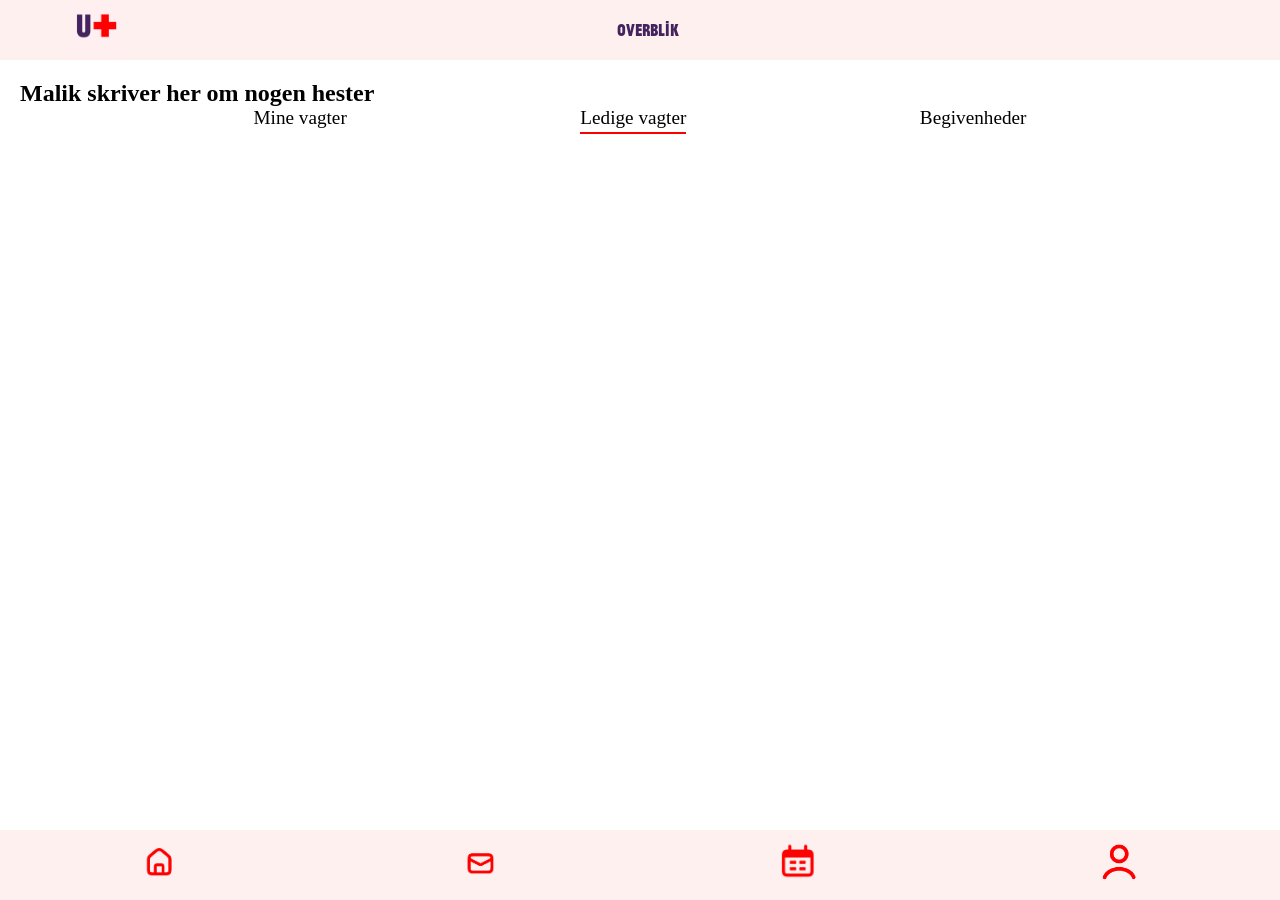
==== bara.copy.html @ 68dd4c25 "main menu er KLAR" ====
<!DOCTYPE html>
<html lang="da">
    <head>
        <meta charset="UTF-8">
        <meta name="viewport" content="width=device-width, initial-scale=1.0">
        <title>App Rødekors ungdommen</title>
        <link rel="stylesheet" href="bara.copy.css">
        <script></script> 
    </head>
        
        <body>
            
            <header class="app-header">
                <div class="header-leftside">
                    <a href="mine_vagter.html" class="brand-button"> 
                        <img src="images/brand_logo.png" alt="røde kors ungdom forkortet logo" class="logo-img">
                    </a>
                </div>
                <h1 class="header-title">Overblik</h1>
                <div class="header-rightside"></div>
            </header>

            <main class="content-area">

                <div class="proces-bar">
                    <h2>Malik skriver her om nogen hester</h2>
                </div>

                <div class="main__menu">
                  <a href="mine_vagter.html" class="main__menu-item active">Mine vagter</a>
                  <a href="ledige_vagter.html" class="main__menu-item main__menu-item--active">Ledige vagter</a>
                  <a href="begivenheder.html" class="main__menu-item">Begivenheder</a>
                </div>

            </main>
            
            <footer>
                <nav class="bottom-nav">
                    <a href="mine_vagter.html" class="nav-buttons">
                        <img src="images/hjem.png" alt="hjem-button" class="nav-icon">
                    </a>
                    
                    <a href="meddelelser.html" class="nav-buttons">
                        <img src="images/meddelelser.png" alt="meddelelser-button" class="nav-icon">
                    </a>

                    <a href="kalender.html" class="nav-buttons">
                        <img src="images/kalender.png" alt="kalender-button" class="nav-icon">
                    </a>

                    <a href="min_profil.html" class="nav-buttons">
                        <img src="images/profil.png" alt="min_profil-button" class="nav-icon">
                    </a>
                </nav>
            </footer>
            

        </body>
</html>
---- bara.copy.css ----
*{ /*Reference fra baramjollragnheidardottir-sketch
presentation Github*/
   
box-sizing: border-box;
    margin: 0;
    padding: 0;    
}

/* kode er lavet med inspiration og reference fra https://www.w3schools.com/css/css_grid.asp*/
body {
    background-color: #ffffff;
    display: grid;
    grid-template-rows: 60px 1fr 70px; 
    height: 100vh;
    width: 100%;
    margin: 0;
    overflow: hidden;
}


/* kode er lavet med inspiration og refernce fra https://www.w3schools.com/css/css3_flexbox.asp*/
.app-header {
    grid-row: 1;
    background-color: #FFF0F0;
    display: flex;
    align-items: center;
    justify-content: space-between;
    padding: 0 5%;
 
}



/*AI brugt til denne kode, refere til dokument AI prompt Rikke*/
/* logoið sendir til baka til mine vagter*/
.brand-button {
    flex: 0 0 100px;
}

/*AI brugt til denne kode, refere til dokument AI prompt Rikke*/
.brand-button img {
   height: 50px;
   width: auto;
}


.header-title {
    font-size: 1.1rem; 
    flex-grow: 1;
    text-align: center;
    font-family: 'JeanLucWeb-Bold', sans-serif;
    color: rgb(68,36,94);
}

/*AI brugt til denne kode, refere til dokument AI prompt Rikke*/
.app-header::after {
    content: "";
    flex: 0 0 50px; 
}

.content-area {
    grid-row: 2;
    padding: 20px;
    background-color: #ffffff;
    /*AI brugt til denne kode, refere til dokument AI prompt Rikke*/
    -webkit-overflow-scrolling: touch;
}

/*henda þegar Malik er búinn*/
.proces-bar {
    width: 100%;
    background-color: #ffffff;
    padding: 0%;
}

/* Brugt mine noter til BEM og flex, AI til at hjælpe med andre*/
.main__menu {
    display: flex;
    justify-content: space-evenly; /*lárétt*/
    align-items: center; /*centrað lóðrétt*/
}

.main__menu-item {
    font-family: "roboto regular";
    font-size: 1.2rem;
    color: inherit; /* sort som er default*/
    text-decoration: none; /* fjerner underline, da det er default når man har en a href link*/
    position: relative; /* passer på at den røde streg placerer sig i forhold til teksten */
    transition: transform 0.2s ease;
}

.main__menu-item::after {
    content: ""; /* er brugt med pseudo-elements og betyder "lave en tomt element", så har jeg ikke brug for ekstra div i html til at ha rød strejg*/
    position: absolute;
    left: 0;
    bottom: -0.3rem;
    width: 0; /* starter skjult, så stregen kun vises ved hover eller active */
    height: 0.12rem;
    background-color: red;
    transition: width 0.3s ease; /* gør at stregen glider blødt ud */
}

.main__menu-item:hover {
    transform: scale(1.10); /*gør det større om 10%*/
}

.main__menu-item:hover::after {
    width: 100%;
    font-weight: bold;
}

.main__menu-item--active::after {
    width: 100%;
}

.bottom-nav {
    grid-row: 3;
    display: flex;
    justify-content: space-around;
    align-items: center;
    z-index: 100;
    background-color: #FFF0F0;
}

.nav-buttons {
    flex: 1;
    display: flex;
    justify-content: center;
    align-items: center;
    height: 100%;
}

.nav-icon {
    width: 50px; 
    height: 50px;
    object-fit: contain;
}

/* Kode lavet fra dem som vi har fået fonten fra, ændret af ai */
@font-face {
	font-family: 'JeanLucWeb-Bold';
    src: url("fonts/jeanlucweb-bold.woff") format("woff");
}

/*AI brugt til denne kode, refere til dokument AI prompt Rikke*/
@media (min-width: 600px) {
    body {
        width: 100%;
        margin: 0 auto;
        position: relative; 
    }
}
@media (min-width: 600px){

    .nav-icon{
        width:70px;
        height:70px;
    }

}
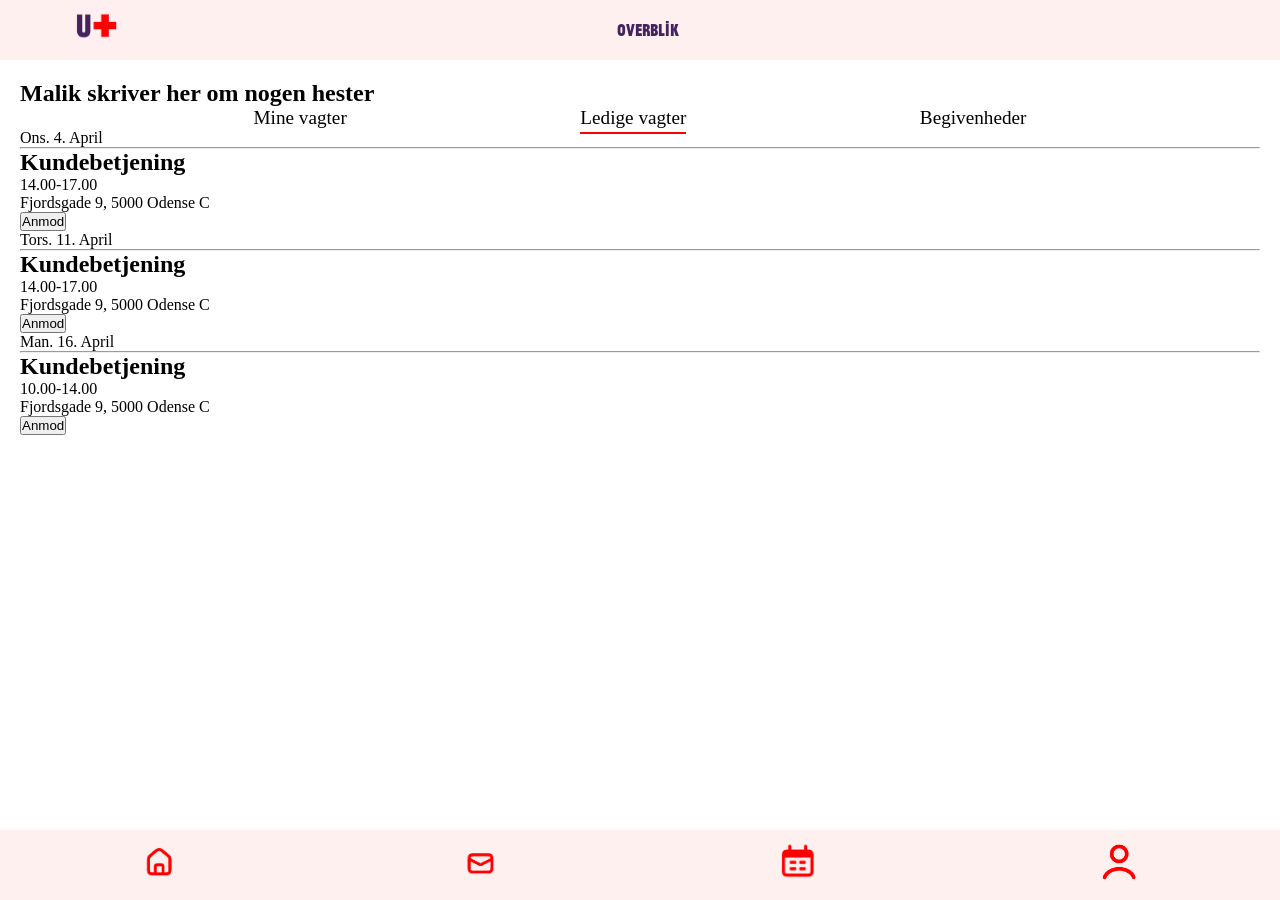
==== commit 34715462: "HTMl lediger vagter er færdig" ====
--- a/bara.copy.html
+++ b/bara.copy.html
@@ -32,9 +32,40 @@
                   <a href="begivenheder.html" class="main__menu-item">Begivenheder</a>
                 </div>
 
+                <section class="overblik-vagter">
+
+                    <article class="card-vagt">
+                        <p class="card-vagt__date">Ons. 4. April</p>
+                        <hr class="card-vagt__line">
+                        <h2 class="card-vagt__title">Kundebetjening</h2>
+                        <p class="card-vagt__time">14.00-17.00</p>
+                        <p class="card-vagt__location">Fjordsgade 9, 5000 Odense C</p>
+                        <button class="card-vagt__button">Anmod</button>
+                    </article>
+
+                    <article class="card-vagt">
+                        <p class="card-vagt__date">Tors. 11. April</p>
+                        <hr class="card-vagt__line">
+                        <h2 class="card-vagt__title">Kundebetjening</h2>
+                        <p class="card-vagt__time">14.00-17.00</p>
+                        <p class="card-vagt__location">Fjordsgade 9, 5000 Odense C</p>
+                        <button class="card-vagt__button">Anmod</button>
+                    </article>
+
+                    <article class="card-vagt">
+                        <p class="card-vagt__date">Man. 16. April</p>
+                        <hr class="card-vagt__line">
+                        <h2 class="card-vagt__title">Kundebetjening</h2>
+                        <p class="card-vagt__time">10.00-14.00</p>
+                        <p class="card-vagt__location">Fjordsgade 9, 5000 Odense C</p>
+                        <button class="card-vagt__button">Anmod</button>
+                    </article>
+
+                </section>
+
             </main>
             
-            <footer>
+            <footer class="footer">
                 <nav class="bottom-nav">
                     <a href="mine_vagter.html" class="nav-buttons">
                         <img src="images/hjem.png" alt="hjem-button" class="nav-icon">
@@ -54,6 +85,5 @@
                 </nav>
             </footer>
             
-
         </body>
 </html>
--- a/bara.copy.css
+++ b/bara.copy.css
@@ -17,7 +17,6 @@
     overflow: hidden;
 }
 
-
 /* kode er lavet med inspiration og refernce fra https://www.w3schools.com/css/css3_flexbox.asp*/
 .app-header {
     grid-row: 1;
@@ -28,8 +27,6 @@
     padding: 0 5%;
  
 }
-
-
 
 /*AI brugt til denne kode, refere til dokument AI prompt Rikke*/
 /* logoið sendir til baka til mine vagter*/
@@ -73,13 +70,12 @@
     padding: 0%;
 }
 
-/* Brugt mine noter til BEM og flex, AI til at hjælpe med andre*/
+/* Brugt mine noter til BEM og flex, AI til at hjælpe med andre, det er til ALLE main menu */
 .main__menu {
     display: flex;
     justify-content: space-evenly; /*lárétt*/
     align-items: center; /*centrað lóðrétt*/
 }
-
 .main__menu-item {
     font-family: "roboto regular";
     font-size: 1.2rem;
@@ -88,7 +84,6 @@
     position: relative; /* passer på at den røde streg placerer sig i forhold til teksten */
     transition: transform 0.2s ease;
 }
-
 .main__menu-item::after {
     content: ""; /* er brugt med pseudo-elements og betyder "lave en tomt element", så har jeg ikke brug for ekstra div i html til at ha rød strejg*/
     position: absolute;
@@ -99,18 +94,19 @@
     background-color: red;
     transition: width 0.3s ease; /* gør at stregen glider blødt ud */
 }
-
 .main__menu-item:hover {
     transform: scale(1.10); /*gør det større om 10%*/
 }
-
 .main__menu-item:hover::after {
     width: 100%;
     font-weight: bold;
 }
-
 .main__menu-item--active::after {
     width: 100%;
+}
+
+.footer{
+   background-color: #FFF0F0; 
 }
 
 .bottom-nav {
@@ -149,8 +145,6 @@
         margin: 0 auto;
         position: relative; 
     }
-}
-@media (min-width: 600px){
 
     .nav-icon{
         width:70px;
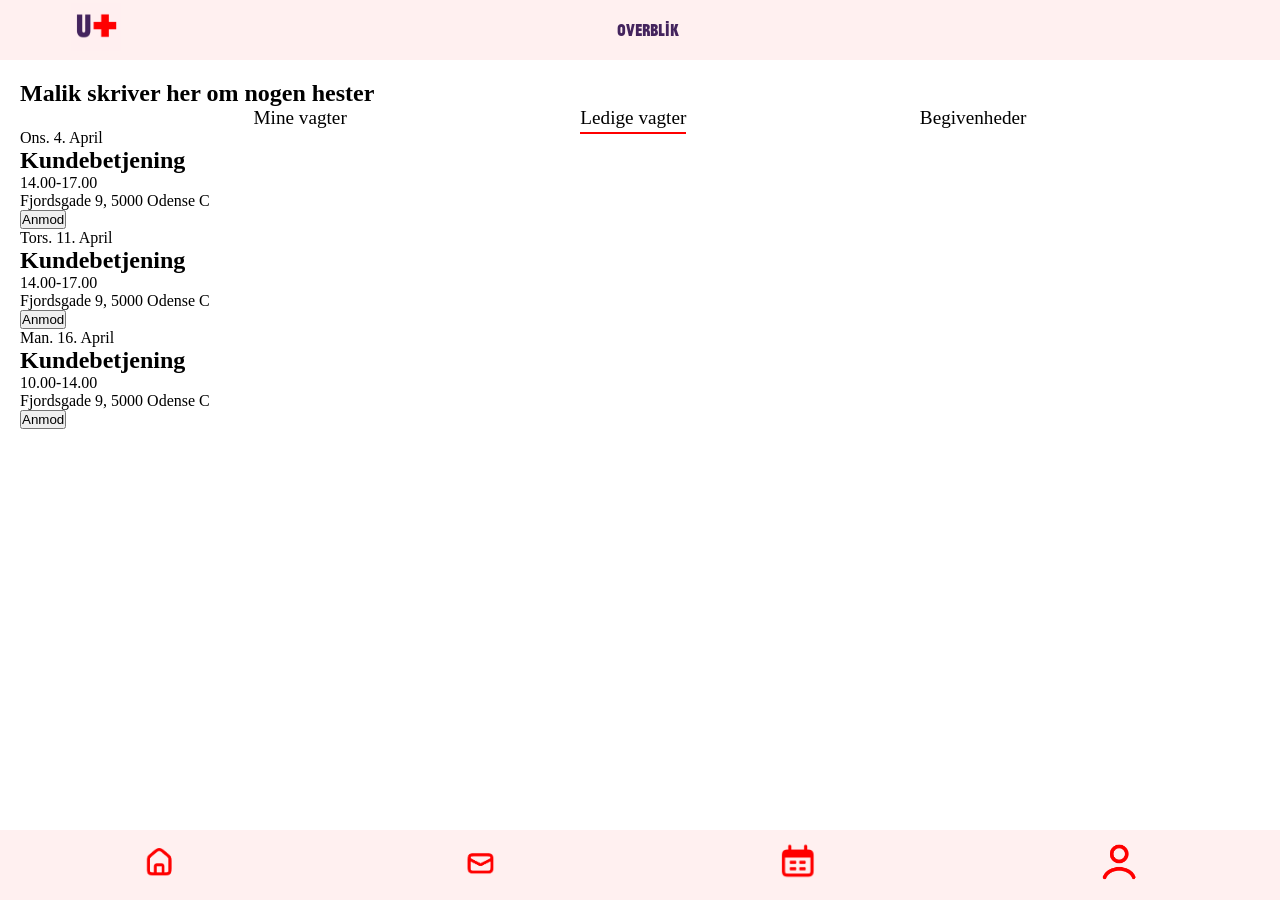
==== commit d17c5cc4: "HTML 100p færdig tror jeg, ellers er card section færdig" ====
--- a/bara.copy.html
+++ b/bara.copy.html
@@ -36,29 +36,41 @@
 
                     <article class="card-vagt">
                         <p class="card-vagt__date">Ons. 4. April</p>
-                        <hr class="card-vagt__line">
-                        <h2 class="card-vagt__title">Kundebetjening</h2>
-                        <p class="card-vagt__time">14.00-17.00</p>
-                        <p class="card-vagt__location">Fjordsgade 9, 5000 Odense C</p>
-                        <button class="card-vagt__button">Anmod</button>
+                        <div class="card-vagt__line"></div>
+                        <div class="card-vagt__content">
+                           <div class="card-vagt__text">
+                              <h2 class="card-vagt__title">Kundebetjening</h2>
+                              <p class="card-vagt__time">14.00-17.00</p>
+                              <p class="card-vagt__location">Fjordsgade 9, 5000 Odense C</p>
+                           </div>
+                         <button class="card-vagt__button">Anmod</button>
+                        </div>
                     </article>
 
-                    <article class="card-vagt">
+                   <article class="card-vagt">
                         <p class="card-vagt__date">Tors. 11. April</p>
-                        <hr class="card-vagt__line">
-                        <h2 class="card-vagt__title">Kundebetjening</h2>
-                        <p class="card-vagt__time">14.00-17.00</p>
-                        <p class="card-vagt__location">Fjordsgade 9, 5000 Odense C</p>
-                        <button class="card-vagt__button">Anmod</button>
+                        <div class="card-vagt__line"></div>
+                        <div class="card-vagt__content">
+                           <div class="card-vagt__text">
+                              <h2 class="card-vagt__title">Kundebetjening</h2>
+                              <p class="card-vagt__time">14.00-17.00</p>
+                              <p class="card-vagt__location">Fjordsgade 9, 5000 Odense C</p>
+                           </div>
+                         <button class="card-vagt__button">Anmod</button>
+                        </div>
                     </article>
 
                     <article class="card-vagt">
                         <p class="card-vagt__date">Man. 16. April</p>
-                        <hr class="card-vagt__line">
-                        <h2 class="card-vagt__title">Kundebetjening</h2>
-                        <p class="card-vagt__time">10.00-14.00</p>
-                        <p class="card-vagt__location">Fjordsgade 9, 5000 Odense C</p>
-                        <button class="card-vagt__button">Anmod</button>
+                        <div class="card-vagt__line"></div>
+                        <div class="card-vagt__content">
+                           <div class="card-vagt__text">
+                              <h2 class="card-vagt__title">Kundebetjening</h2>
+                              <p class="card-vagt__time">10.00-14.00</p>
+                              <p class="card-vagt__location">Fjordsgade 9, 5000 Odense C</p>
+                           </div>
+                         <button class="card-vagt__button">Anmod</button>
+                        </div>
                     </article>
 
                 </section>
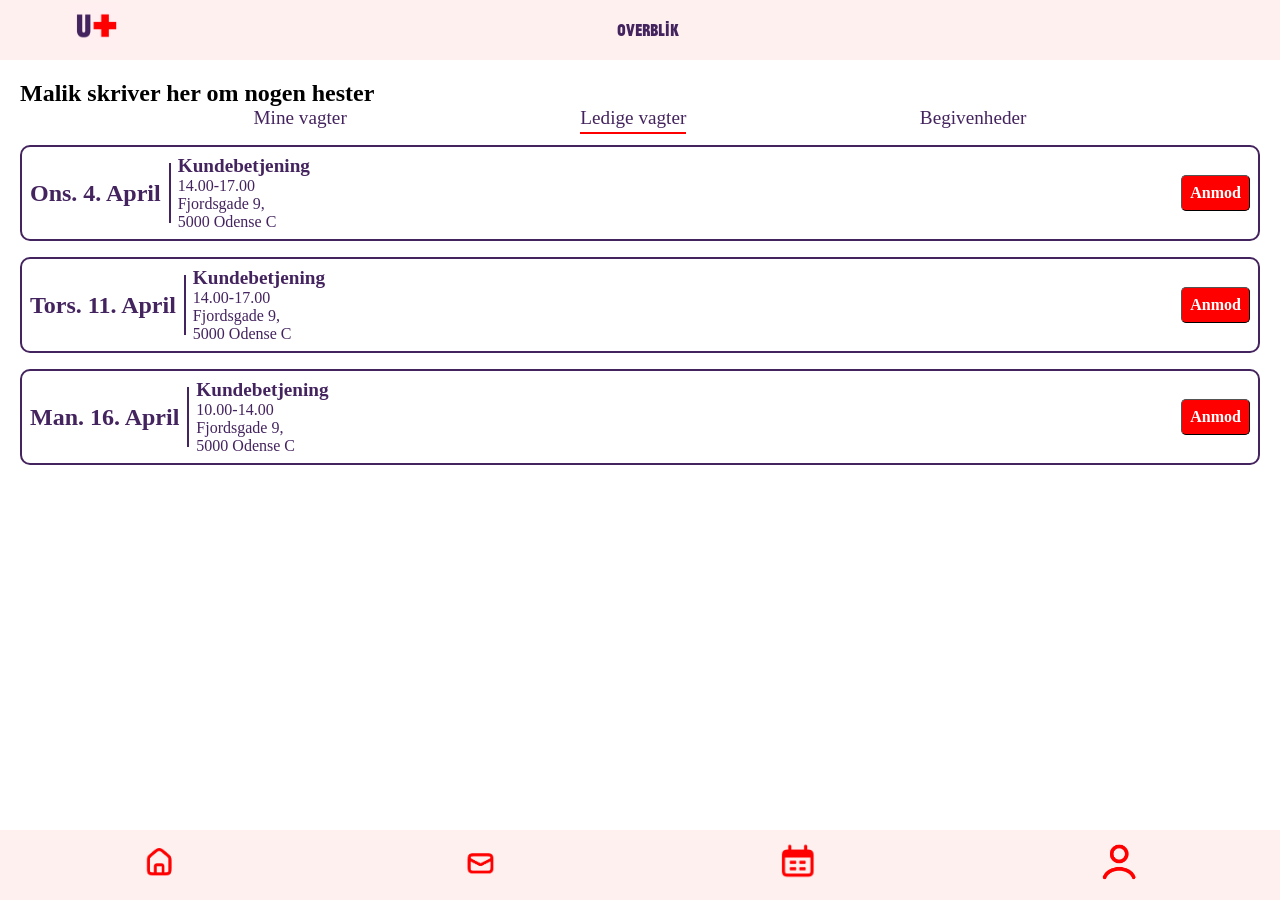
==== commit ce8e0e7c: "zx" ====
--- a/bara.copy.html
+++ b/bara.copy.html
@@ -41,7 +41,7 @@
                            <div class="card-vagt__text">
                               <h2 class="card-vagt__title">Kundebetjening</h2>
                               <p class="card-vagt__time">14.00-17.00</p>
-                              <p class="card-vagt__location">Fjordsgade 9, 5000 Odense C</p>
+                              <p class="card-vagt__location">Fjordsgade 9,<br>5000 Odense C</p>
                            </div>
                          <button class="card-vagt__button">Anmod</button>
                         </div>
@@ -54,7 +54,7 @@
                            <div class="card-vagt__text">
                               <h2 class="card-vagt__title">Kundebetjening</h2>
                               <p class="card-vagt__time">14.00-17.00</p>
-                              <p class="card-vagt__location">Fjordsgade 9, 5000 Odense C</p>
+                              <p class="card-vagt__location">Fjordsgade 9,<br>5000 Odense C</p>
                            </div>
                          <button class="card-vagt__button">Anmod</button>
                         </div>
@@ -67,7 +67,7 @@
                            <div class="card-vagt__text">
                               <h2 class="card-vagt__title">Kundebetjening</h2>
                               <p class="card-vagt__time">10.00-14.00</p>
-                              <p class="card-vagt__location">Fjordsgade 9, 5000 Odense C</p>
+                              <p class="card-vagt__location">Fjordsgade 9,<br>5000 Odense C</p>
                            </div>
                          <button class="card-vagt__button">Anmod</button>
                         </div>
--- a/bara.copy.css
+++ b/bara.copy.css
@@ -79,7 +79,7 @@
 .main__menu-item {
     font-family: "roboto regular";
     font-size: 1.2rem;
-    color: inherit; /* sort som er default*/
+    color: rgb(68, 36, 94);
     text-decoration: none; /* fjerner underline, da det er default når man har en a href link*/
     position: relative; /* passer på at den røde streg placerer sig i forhold til teksten */
     transition: transform 0.2s ease;
@@ -105,6 +105,80 @@
     width: 100%;
 }
 
+.overblik-vagter{
+    display: grid;
+    gap: 1rem;
+    padding-top: 1rem;
+    }
+
+.card-vagt{
+    display: grid;
+    grid-template-columns: auto 1px 1fr; /* auto er at den tage lige så meget plads og content er stor*/
+    gap: 0.5rem;
+    align-items: center;
+    border: 2px solid rgb(68, 36, 94);
+    border-radius: 10px;
+    padding: 0.5rem;
+}
+
+.card-vagt__date{
+    font-family: "roboto regular";
+    font-size: 1.5rem;
+    color: rgb(68, 36, 94);
+    font-weight: bold;
+}
+
+.card-vagt__line{
+    width: 2px;
+    height: 80%;
+    background-color: rgb(68, 36, 94);
+}
+
+.card-vagt__content{
+    display: grid;
+    grid-template-columns: 1fr auto;
+    align-items: center;
+    gap: 1rem;
+}
+
+.card-vagt__text{
+    display: flex;
+    flex-direction: column;
+    font-family: "roboto regular";
+    font-size: 1rem;
+    color: rgb(68, 36, 94);
+}
+
+.card-vagt__title{
+    font-family: "roboto regular";
+    font-size: 1.2rem;
+    color: rgb(68, 36, 94);
+}
+
+.card-vagt__time{
+    font-family: "roboto regular";
+    font-size: 1rem;
+    color: rgb(68, 36, 94);
+}
+
+.card-vagt__location{
+    font-family: "roboto regular";
+    font-size: 1rem;
+    color: rgb(68, 36, 94);
+}
+
+.card-vagt__button{
+    align-self:center;
+    font-family: "roboto regular";
+    font-size: 1rem;
+    font-weight: bold;
+    background-color: rgb(255, 0, 0);
+    color: rgb(255, 255, 255);
+    border-radius: 5px;
+    border-width: 1px;
+    padding: 0.5rem;
+}
+
 .footer{
    background-color: #FFF0F0; 
 }
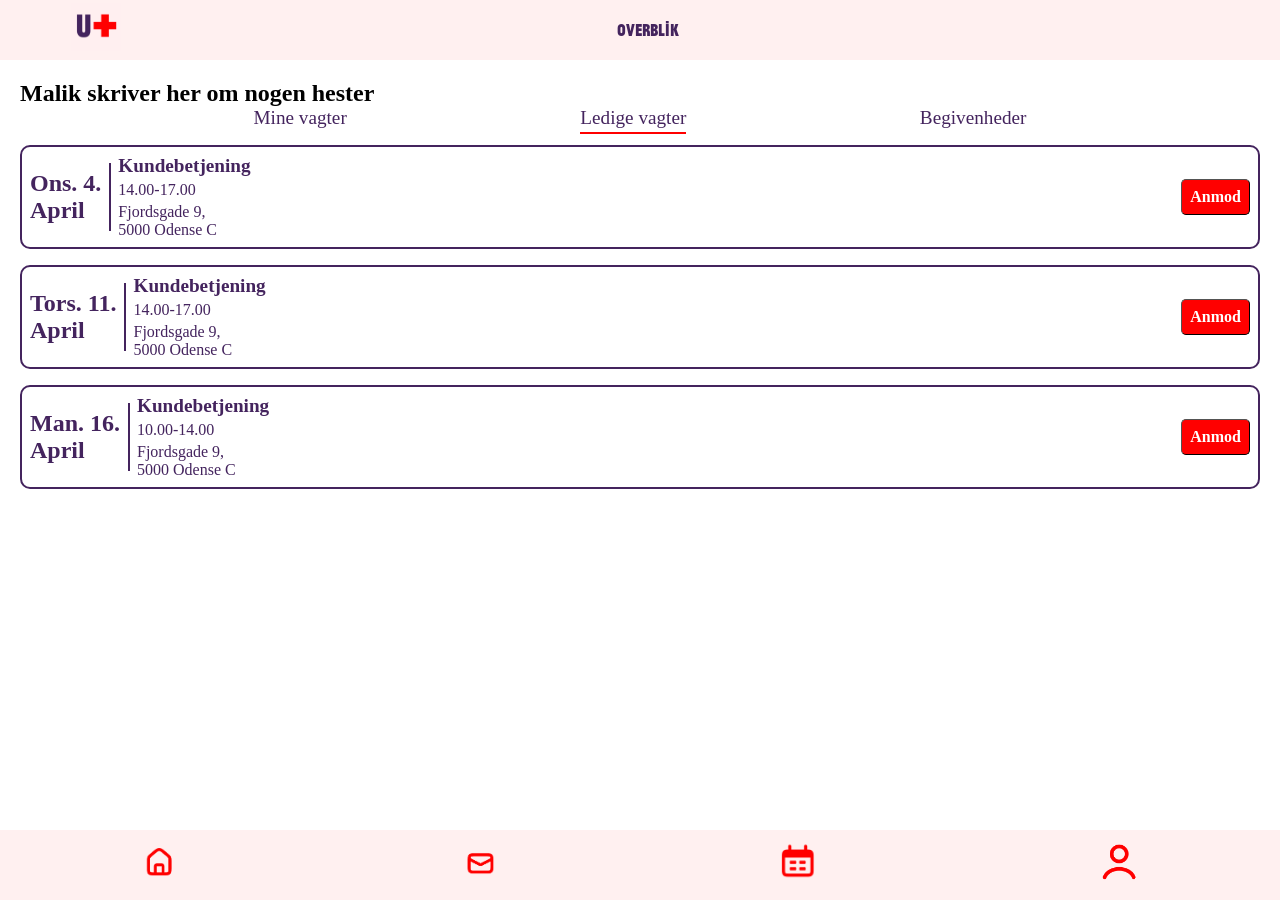
==== commit 9fb7c395: "as" ====
--- a/bara.copy.html
+++ b/bara.copy.html
@@ -35,7 +35,7 @@
                 <section class="overblik-vagter">
 
                     <article class="card-vagt">
-                        <p class="card-vagt__date">Ons. 4. April</p>
+                        <p class="card-vagt__date">Ons. 4.<br>April</p>
                         <div class="card-vagt__line"></div>
                         <div class="card-vagt__content">
                            <div class="card-vagt__text">
@@ -48,7 +48,7 @@
                     </article>
 
                    <article class="card-vagt">
-                        <p class="card-vagt__date">Tors. 11. April</p>
+                        <p class="card-vagt__date">Tors. 11.<br>April</p>
                         <div class="card-vagt__line"></div>
                         <div class="card-vagt__content">
                            <div class="card-vagt__text">
@@ -61,7 +61,7 @@
                     </article>
 
                     <article class="card-vagt">
-                        <p class="card-vagt__date">Man. 16. April</p>
+                        <p class="card-vagt__date">Man. 16.<br>April</p>
                         <div class="card-vagt__line"></div>
                         <div class="card-vagt__content">
                            <div class="card-vagt__text">
--- a/bara.copy.css
+++ b/bara.copy.css
@@ -144,6 +144,7 @@
 .card-vagt__text{
     display: flex;
     flex-direction: column;
+    gap: 0.25rem;
     font-family: "roboto regular";
     font-size: 1rem;
     color: rgb(68, 36, 94);
@@ -153,18 +154,21 @@
     font-family: "roboto regular";
     font-size: 1.2rem;
     color: rgb(68, 36, 94);
+    margin: 0;
 }
 
 .card-vagt__time{
     font-family: "roboto regular";
     font-size: 1rem;
     color: rgb(68, 36, 94);
+    margin: 0;
 }
 
 .card-vagt__location{
     font-family: "roboto regular";
     font-size: 1rem;
     color: rgb(68, 36, 94);
+    margin: 0;
 }
 
 .card-vagt__button{
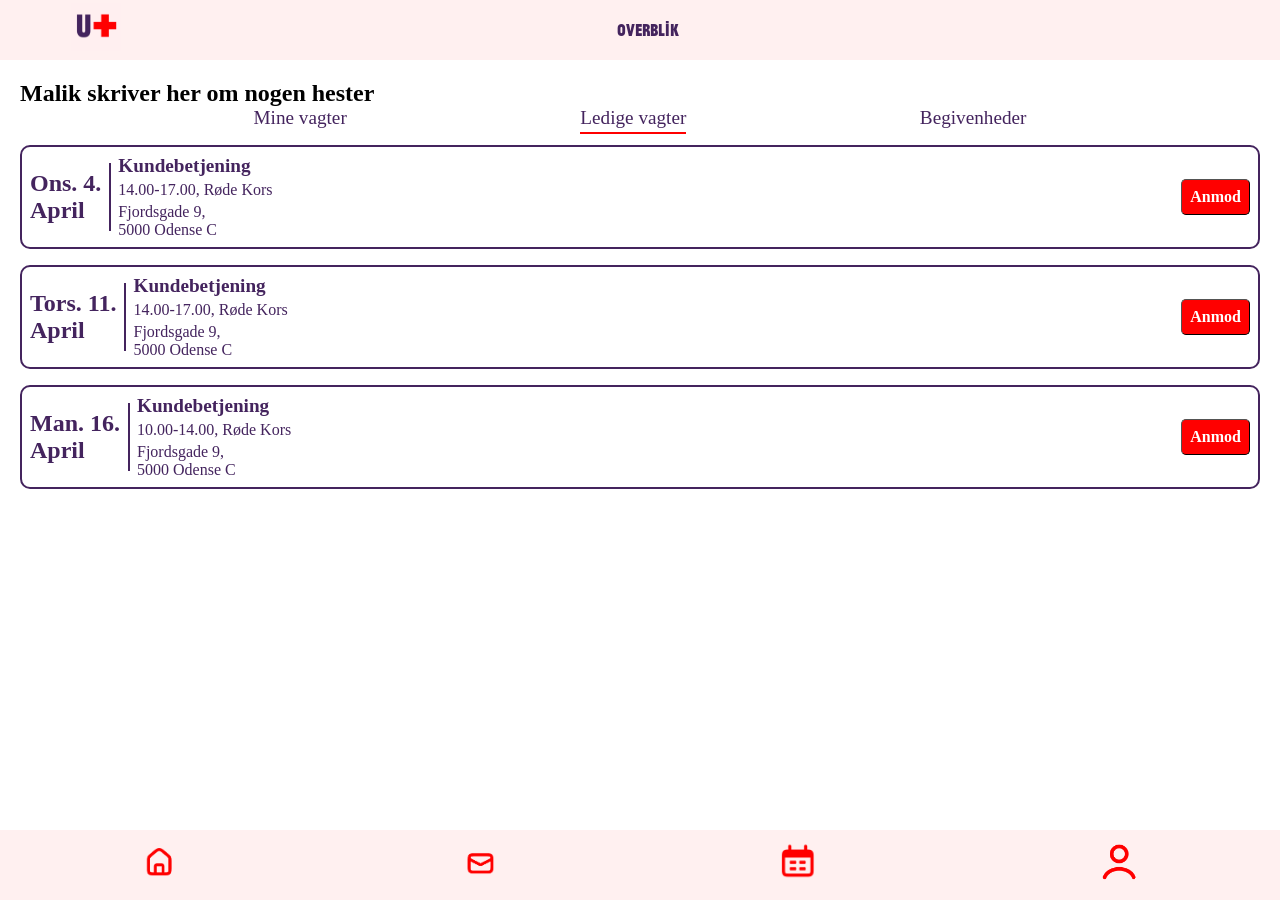
==== commit 6a560686: "sd" ====
--- a/bara.copy.html
+++ b/bara.copy.html
@@ -40,7 +40,7 @@
                         <div class="card-vagt__content">
                            <div class="card-vagt__text">
                               <h2 class="card-vagt__title">Kundebetjening</h2>
-                              <p class="card-vagt__time">14.00-17.00</p>
+                              <p class="card-vagt__time">14.00-17.00, Røde Kors</p>
                               <p class="card-vagt__location">Fjordsgade 9,<br>5000 Odense C</p>
                            </div>
                          <button class="card-vagt__button">Anmod</button>
@@ -53,7 +53,7 @@
                         <div class="card-vagt__content">
                            <div class="card-vagt__text">
                               <h2 class="card-vagt__title">Kundebetjening</h2>
-                              <p class="card-vagt__time">14.00-17.00</p>
+                              <p class="card-vagt__time">14.00-17.00, Røde Kors</p>
                               <p class="card-vagt__location">Fjordsgade 9,<br>5000 Odense C</p>
                            </div>
                          <button class="card-vagt__button">Anmod</button>
@@ -66,7 +66,7 @@
                         <div class="card-vagt__content">
                            <div class="card-vagt__text">
                               <h2 class="card-vagt__title">Kundebetjening</h2>
-                              <p class="card-vagt__time">10.00-14.00</p>
+                              <p class="card-vagt__time">10.00-14.00, Røde Kors</p>
                               <p class="card-vagt__location">Fjordsgade 9,<br>5000 Odense C</p>
                            </div>
                          <button class="card-vagt__button">Anmod</button>
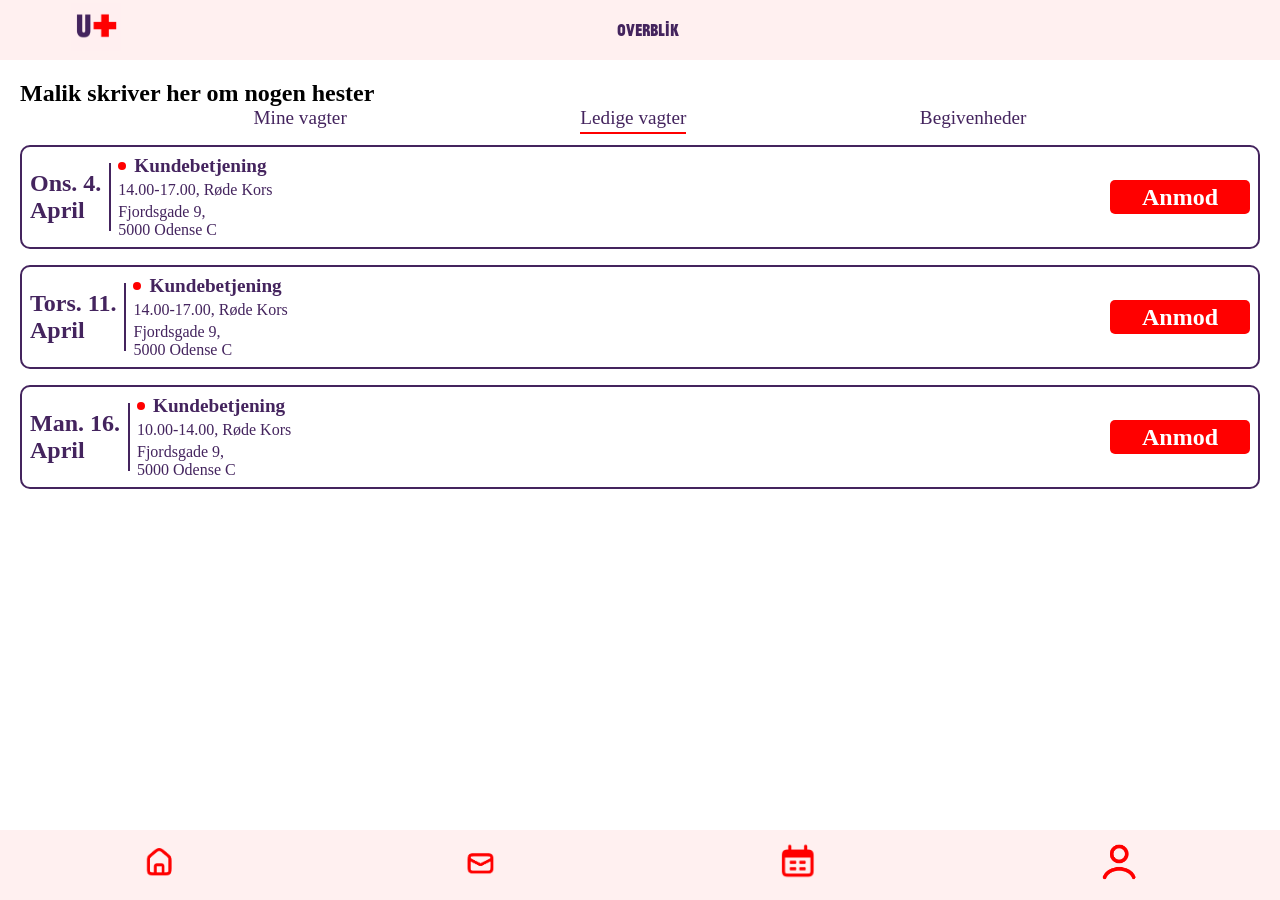
==== commit af4faddf: "s" ====
--- a/bara.copy.html
+++ b/bara.copy.html
@@ -39,7 +39,10 @@
                         <div class="card-vagt__line"></div>
                         <div class="card-vagt__content">
                            <div class="card-vagt__text">
-                              <h2 class="card-vagt__title">Kundebetjening</h2>
+                              <div class="card-vagt__heading">
+                                 <span class="card-vagt__dot"></span>
+                                 <h2 class="card-vagt__title">Kundebetjening</h2>
+                              </div>
                               <p class="card-vagt__time">14.00-17.00, Røde Kors</p>
                               <p class="card-vagt__location">Fjordsgade 9,<br>5000 Odense C</p>
                            </div>
@@ -52,7 +55,10 @@
                         <div class="card-vagt__line"></div>
                         <div class="card-vagt__content">
                            <div class="card-vagt__text">
-                              <h2 class="card-vagt__title">Kundebetjening</h2>
+                              <div class="card-vagt__heading">
+                                 <span class="card-vagt__dot"></span>
+                                 <h2 class="card-vagt__title">Kundebetjening</h2>
+                              </div>
                               <p class="card-vagt__time">14.00-17.00, Røde Kors</p>
                               <p class="card-vagt__location">Fjordsgade 9,<br>5000 Odense C</p>
                            </div>
@@ -65,7 +71,10 @@
                         <div class="card-vagt__line"></div>
                         <div class="card-vagt__content">
                            <div class="card-vagt__text">
-                              <h2 class="card-vagt__title">Kundebetjening</h2>
+                              <div class="card-vagt__heading">
+                                 <span class="card-vagt__dot"></span>
+                                 <h2 class="card-vagt__title">Kundebetjening</h2>
+                              </div>
                               <p class="card-vagt__time">10.00-14.00, Røde Kors</p>
                               <p class="card-vagt__location">Fjordsgade 9,<br>5000 Odense C</p>
                            </div>
--- a/bara.copy.css
+++ b/bara.copy.css
@@ -150,6 +150,20 @@
     color: rgb(68, 36, 94);
 }
 
+.card-vagt__heading{
+    display: flex;
+    align-items: center;
+    gap: 0.5rem;
+}
+
+.card-vagt__dot{
+    width: 8px;
+    height: 8px;
+    background-color: rgb(255, 0, 0);
+    border-radius: 50%;
+    flex-shrink: 0;
+}
+
 .card-vagt__title{
     font-family: "roboto regular";
     font-size: 1.2rem;
@@ -174,13 +188,13 @@
 .card-vagt__button{
     align-self:center;
     font-family: "roboto regular";
-    font-size: 1rem;
+    font-size: 1.5rem;
     font-weight: bold;
     background-color: rgb(255, 0, 0);
     color: rgb(255, 255, 255);
     border-radius: 5px;
-    border-width: 1px;
-    padding: 0.5rem;
+    border: 1px, red;
+    padding: 0.2rem 2rem;
 }
 
 .footer{
